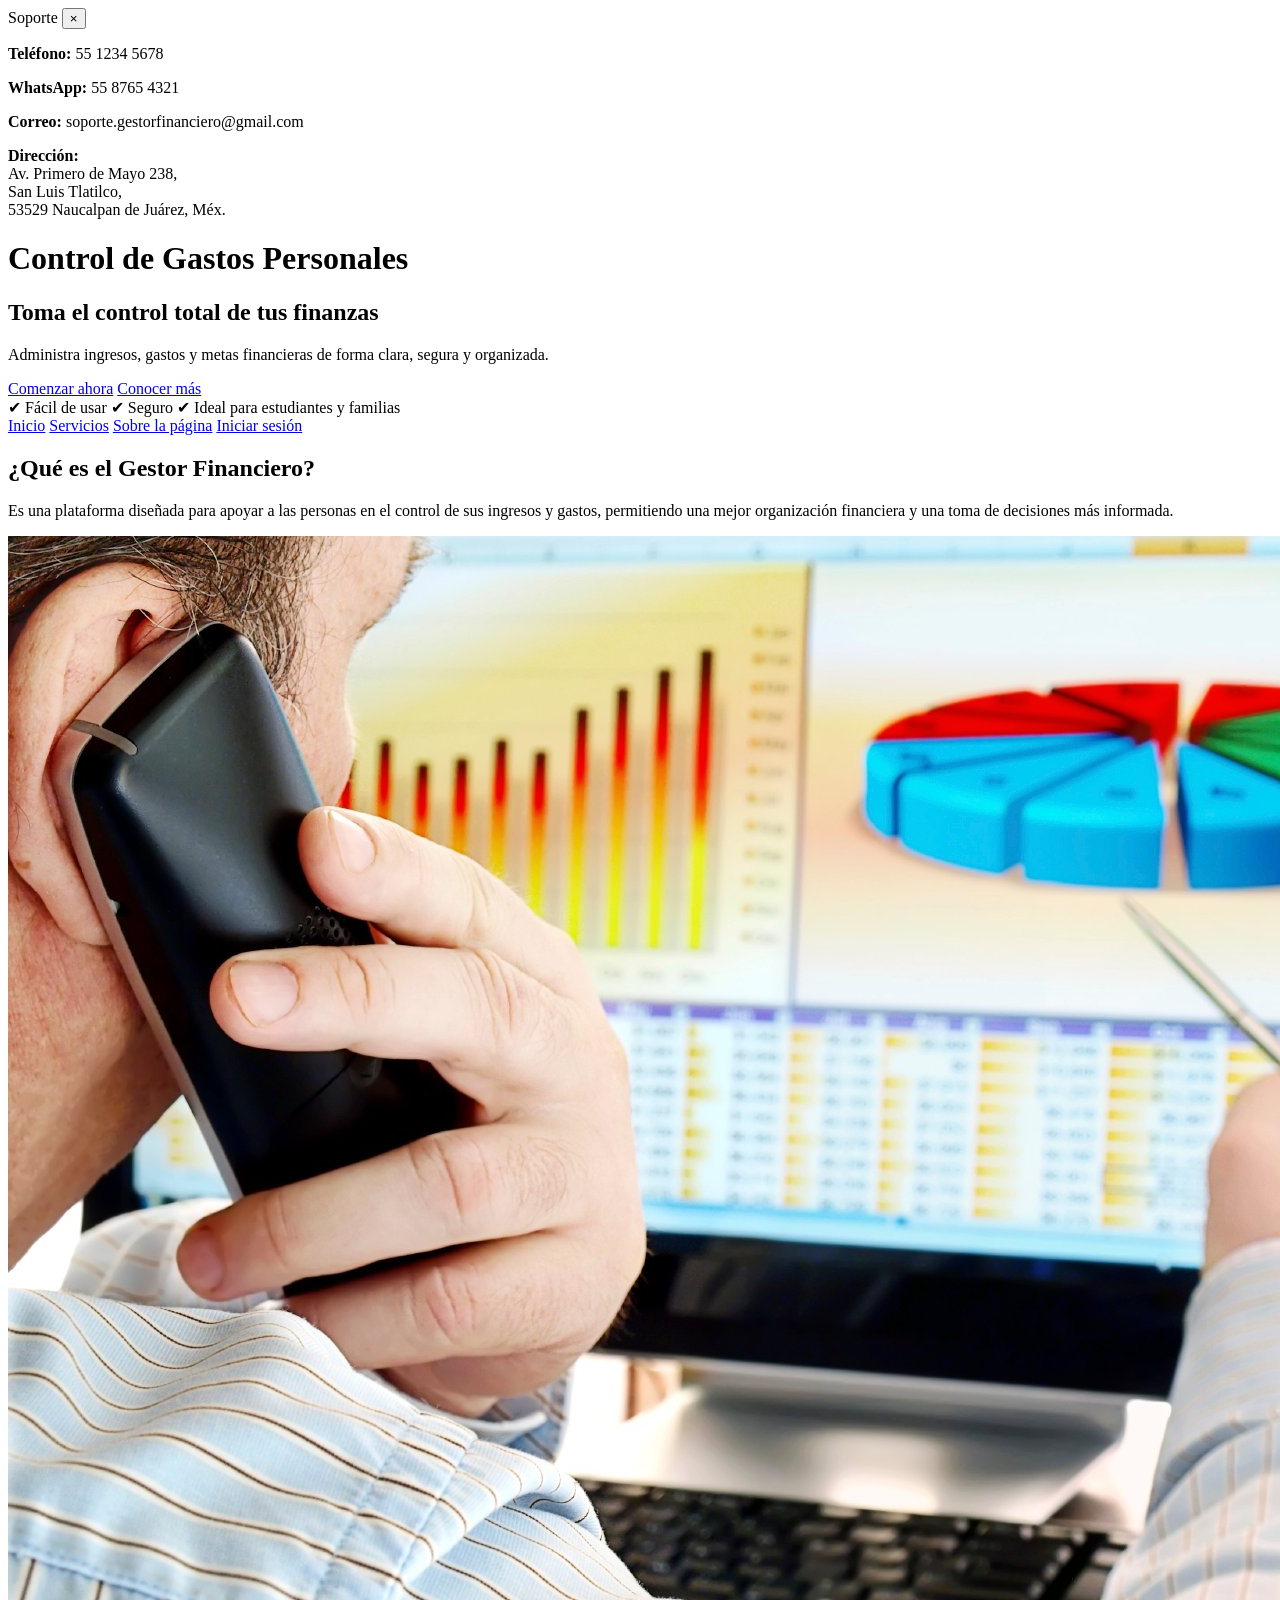
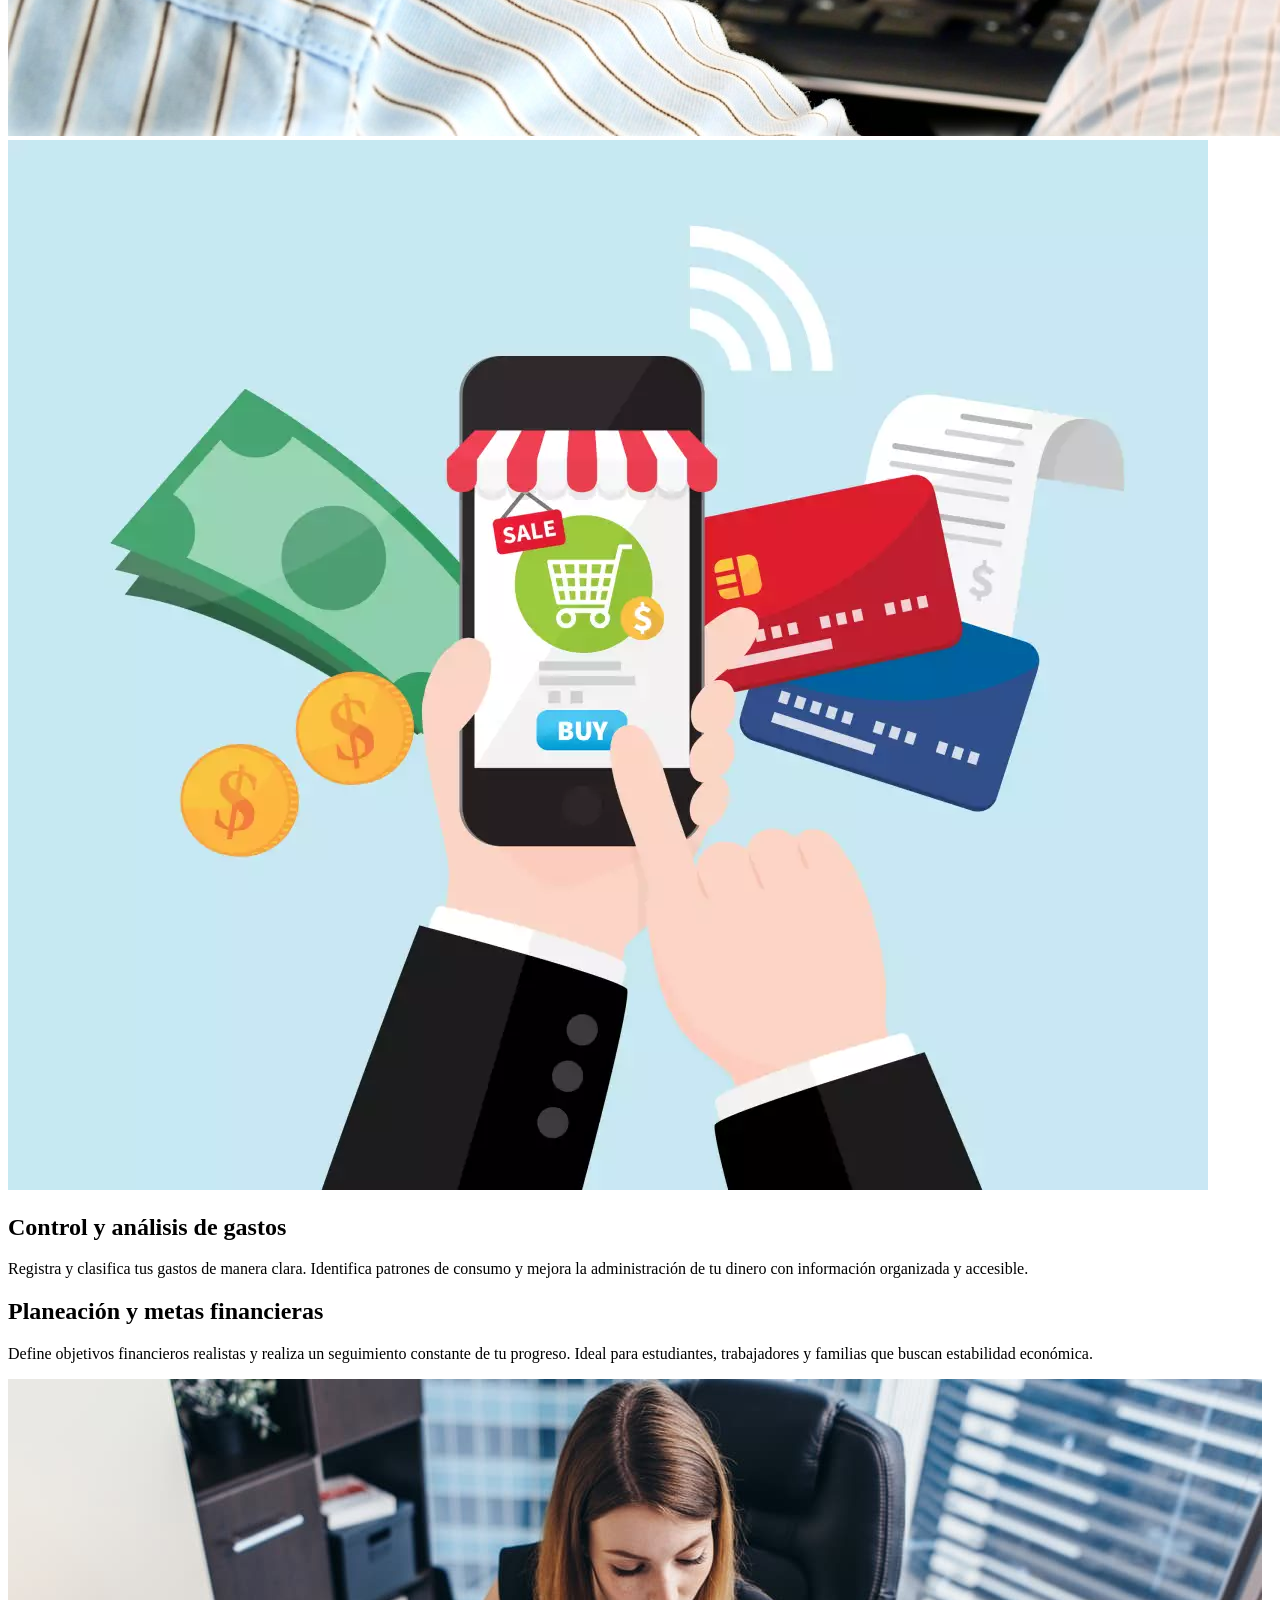
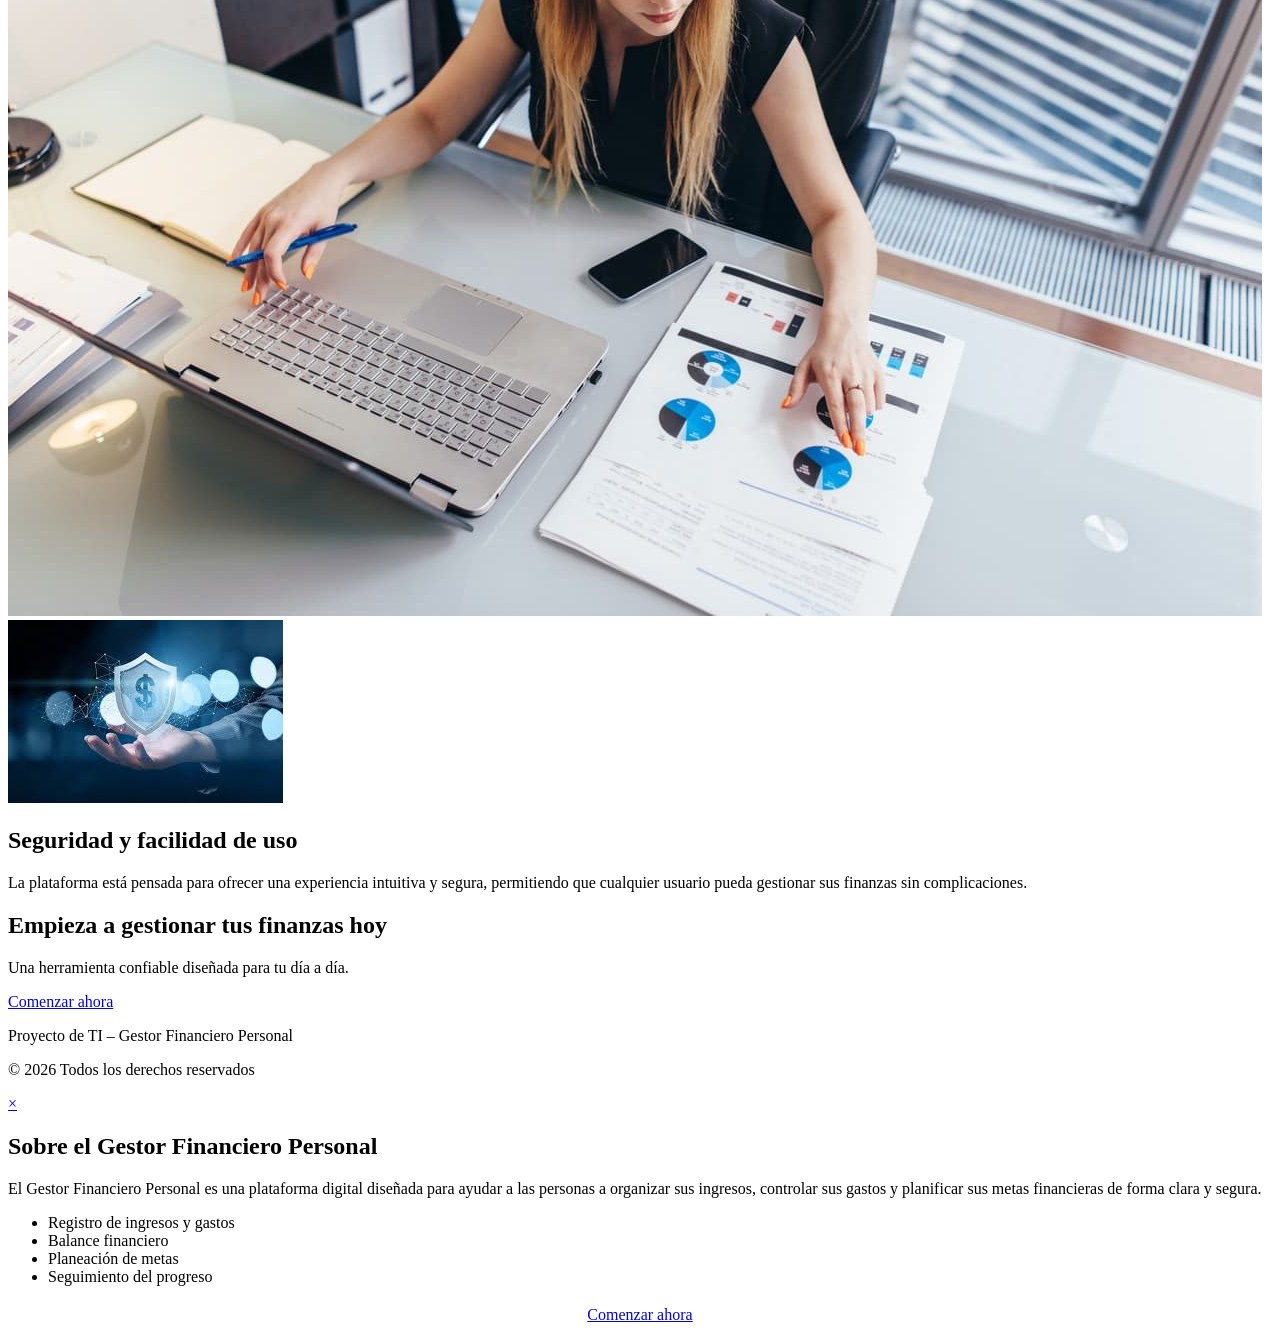
==== index.html @ de1de61f "Cambio de rutas" ====
<!DOCTYPE html>
<html lang="es">
<head>
    <meta charset="UTF-8">
    <title>Control de Gastos Personales</title>
    <meta name="viewport" content="width=device-width, initial-scale=1.0">

    <link rel="stylesheet" href="index.css">
</head>
<body>
<!-- RECUADRO DE SOPORTE SUPERIOR IZQUIERDO -->
<div class="recuadro-soporte">
    <div class="soporte-header">
        <span>Soporte</span>
        <button id="cerrar-soporte">&times;</button>
    </div>

    <div class="soporte-contenido">
        <p><strong>Teléfono:</strong> 55 1234 5678</p>
        <p><strong>WhatsApp:</strong> 55 8765 4321</p>
        <p><strong>Correo:</strong> soporte.gestorfinanciero@gmail.com</p>
        <p><strong>Dirección:</strong><br>
        Av. Primero de Mayo 238,<br>
        San Luis Tlatilco,<br>
        53529 Naucalpan de Juárez, Méx.</p>
    </div>
</div>
    <header class="header">
        <div class="header-contenido">
            <h1>Control de Gastos Personales</h1>
            <h2>Toma el control total de tus finanzas</h2>
            <p>
                Administra ingresos, gastos y metas financieras
                de forma clara, segura y organizada.
            </p>

            <div class="header-botones">
                <!-- BOTÓN QUE ENVÍA A INICIO DE SESIÓN -->
                <a href="#" class="btn-principal">Comenzar ahora</a>

                
                <a href="#" class="btn-secundario">Conocer más</a>
            </div>

            <div class="header-beneficios">
                <span>✔ Fácil de usar</span>
                <span>✔ Seguro</span>
                <span>✔ Ideal para estudiantes y familias</span>
            </div>
        </div>
    </header>

    <nav class="nav">
        <a href="#">Inicio</a>
        <a href="#">Servicios</a>
        <a href="#">Sobre la página</a>

        <a href="#" class="link-login">Iniciar sesión</a>
    </nav>

    <main class="contenedor">

        <section class="bloque">
            <div class="texto">
                <h2>¿Qué es el Gestor Financiero?</h2>
                <p>
                    Es una plataforma diseñada para apoyar a las personas en el control
                    de sus ingresos y gastos, permitiendo una mejor organización
                    financiera y una toma de decisiones más informada.
                </p>
            </div>
            <div class="imagen">
                <img src="../assets/imagenes/finanzas1.1.jpg" alt="Gestión financiera">
            </div>
        </section>

        <section class="bloque inverso">
            <div class="imagen">
                <img src="../assets/imagenes/finanzas2.jpg" alt="Análisis de gastos">
            </div>
            <div class="texto">
                <h2>Control y análisis de gastos</h2>
                <p>
                    Registra y clasifica tus gastos de manera clara.
                    Identifica patrones de consumo y mejora la administración
                    de tu dinero con información organizada y accesible.
                </p>
            </div>
        </section>

        <section class="bloque">
            <div class="texto">
                <h2>Planeación y metas financieras</h2>
                <p>
                    Define objetivos financieros realistas y realiza un seguimiento
                    constante de tu progreso. Ideal para estudiantes, trabajadores
                    y familias que buscan estabilidad económica.
                </p>
            </div>
            <div class="imagen">
                <img src="../assets/imagenes/finanzas3.jpg" alt="Metas financieras">
            </div>
        </section>

        <section class="bloque inverso">
            <div class="imagen">
                <img src="../assets/imagenes/finanzas4.jpg" alt="Seguridad financiera">
            </div>
            <div class="texto">
                <h2>Seguridad y facilidad de uso</h2>
                <p>
                    La plataforma está pensada para ofrecer una experiencia
                    intuitiva y segura, permitiendo que cualquier usuario
                    pueda gestionar sus finanzas sin complicaciones.
                </p>
            </div>
        </section>

        <section class="cta">
            <h2>Empieza a gestionar tus finanzas hoy</h2>
            <p>Una herramienta confiable diseñada para tu día a día.</p>
            <a href="#" class="btn-principal">Comenzar ahora</a>
        </section>

    </main>

    <footer class="footer">
        <p>Proyecto de TI – Gestor Financiero Personal</p>
        <p>© 2026 Todos los derechos reservados</p>
    </footer>

    <div id="modal-info" class="modal">
        <div class="modal-contenido">
            <a href="#" class="cerrar">&times;</a>

            <h2>Sobre el Gestor Financiero Personal</h2>

            <p>
                El Gestor Financiero Personal es una plataforma digital diseñada
                para ayudar a las personas a organizar sus ingresos, controlar
                sus gastos y planificar sus metas financieras de forma clara y segura.
            </p>

            <ul>
                <li>Registro de ingresos y gastos</li>
                <li>Balance financiero</li>
                <li>Planeación de metas</li>
                <li>Seguimiento del progreso</li>
            </ul>

            <div style="text-align:center; margin-top:20px;">
                <a href="#" class="btn-principal">Comenzar ahora</a>
            </div>
        </div>
    </div>

    <script src="index.js"></script>

</body>
</html>
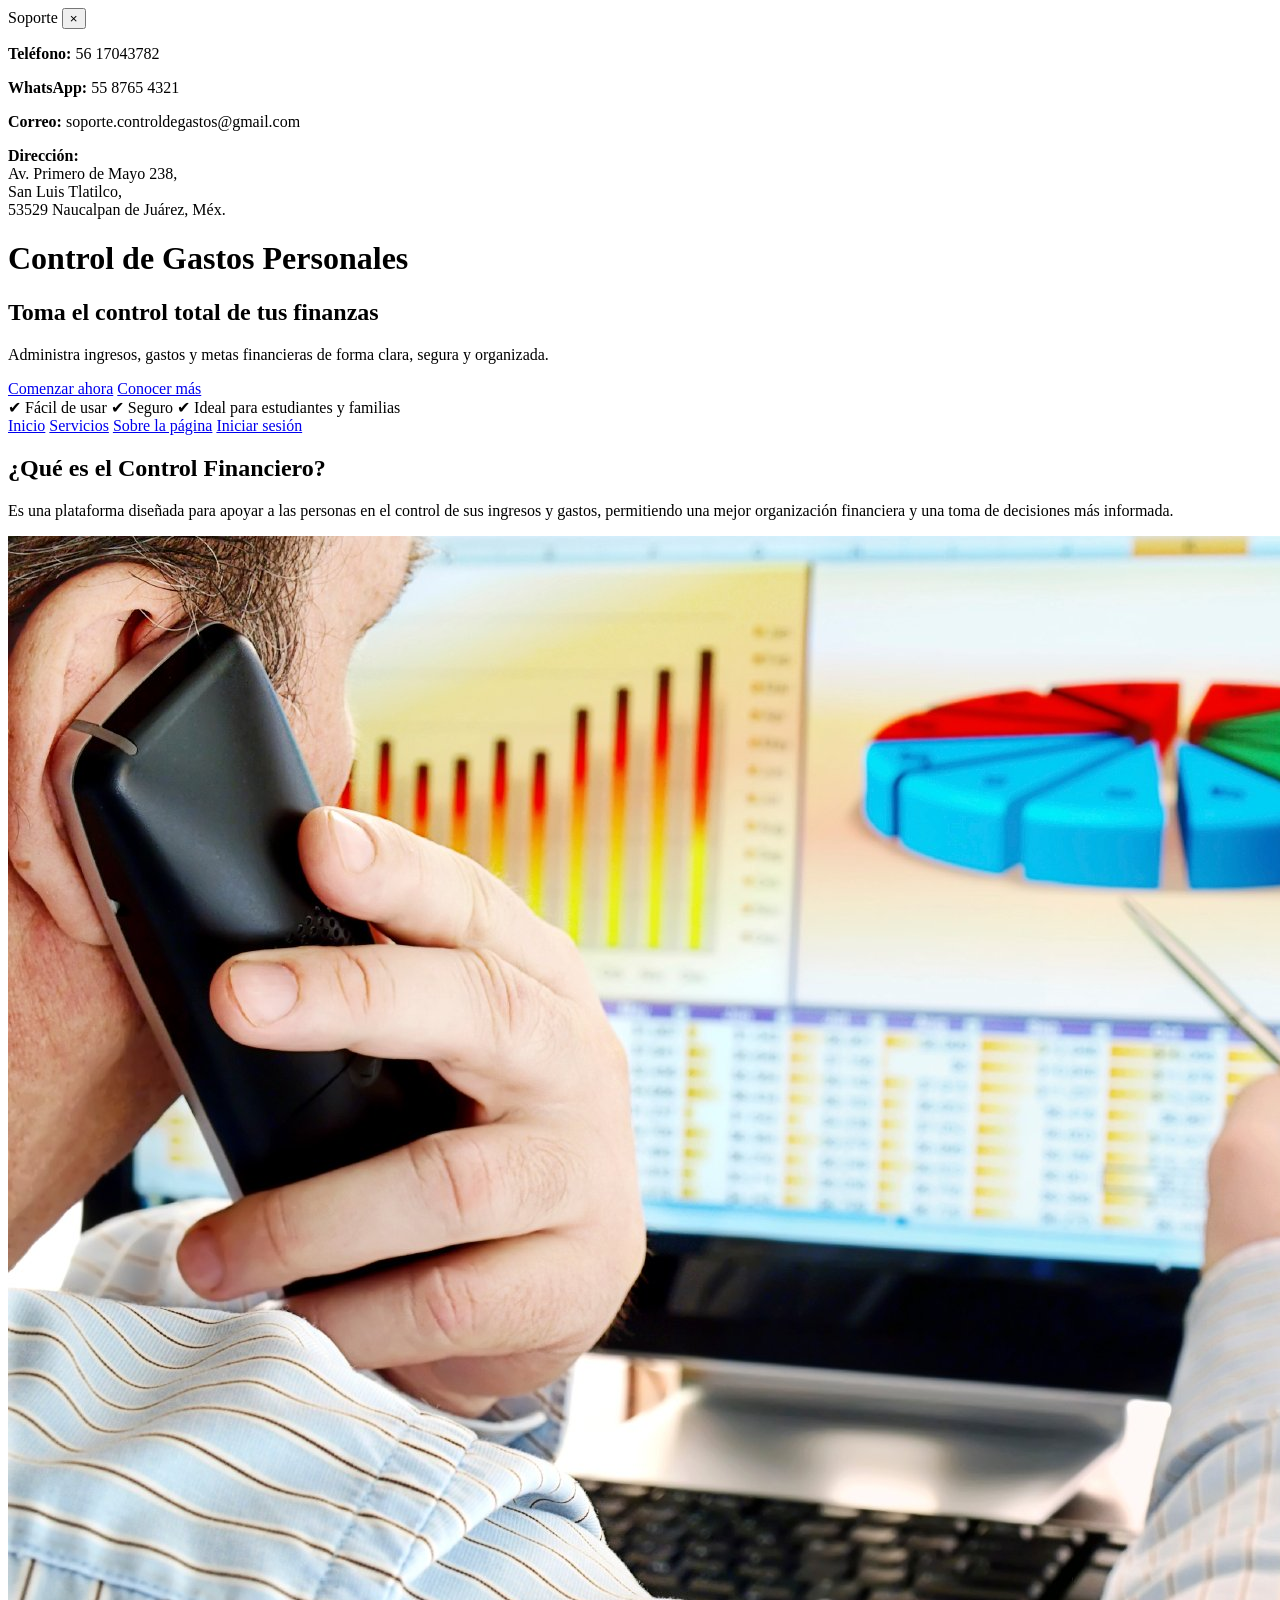
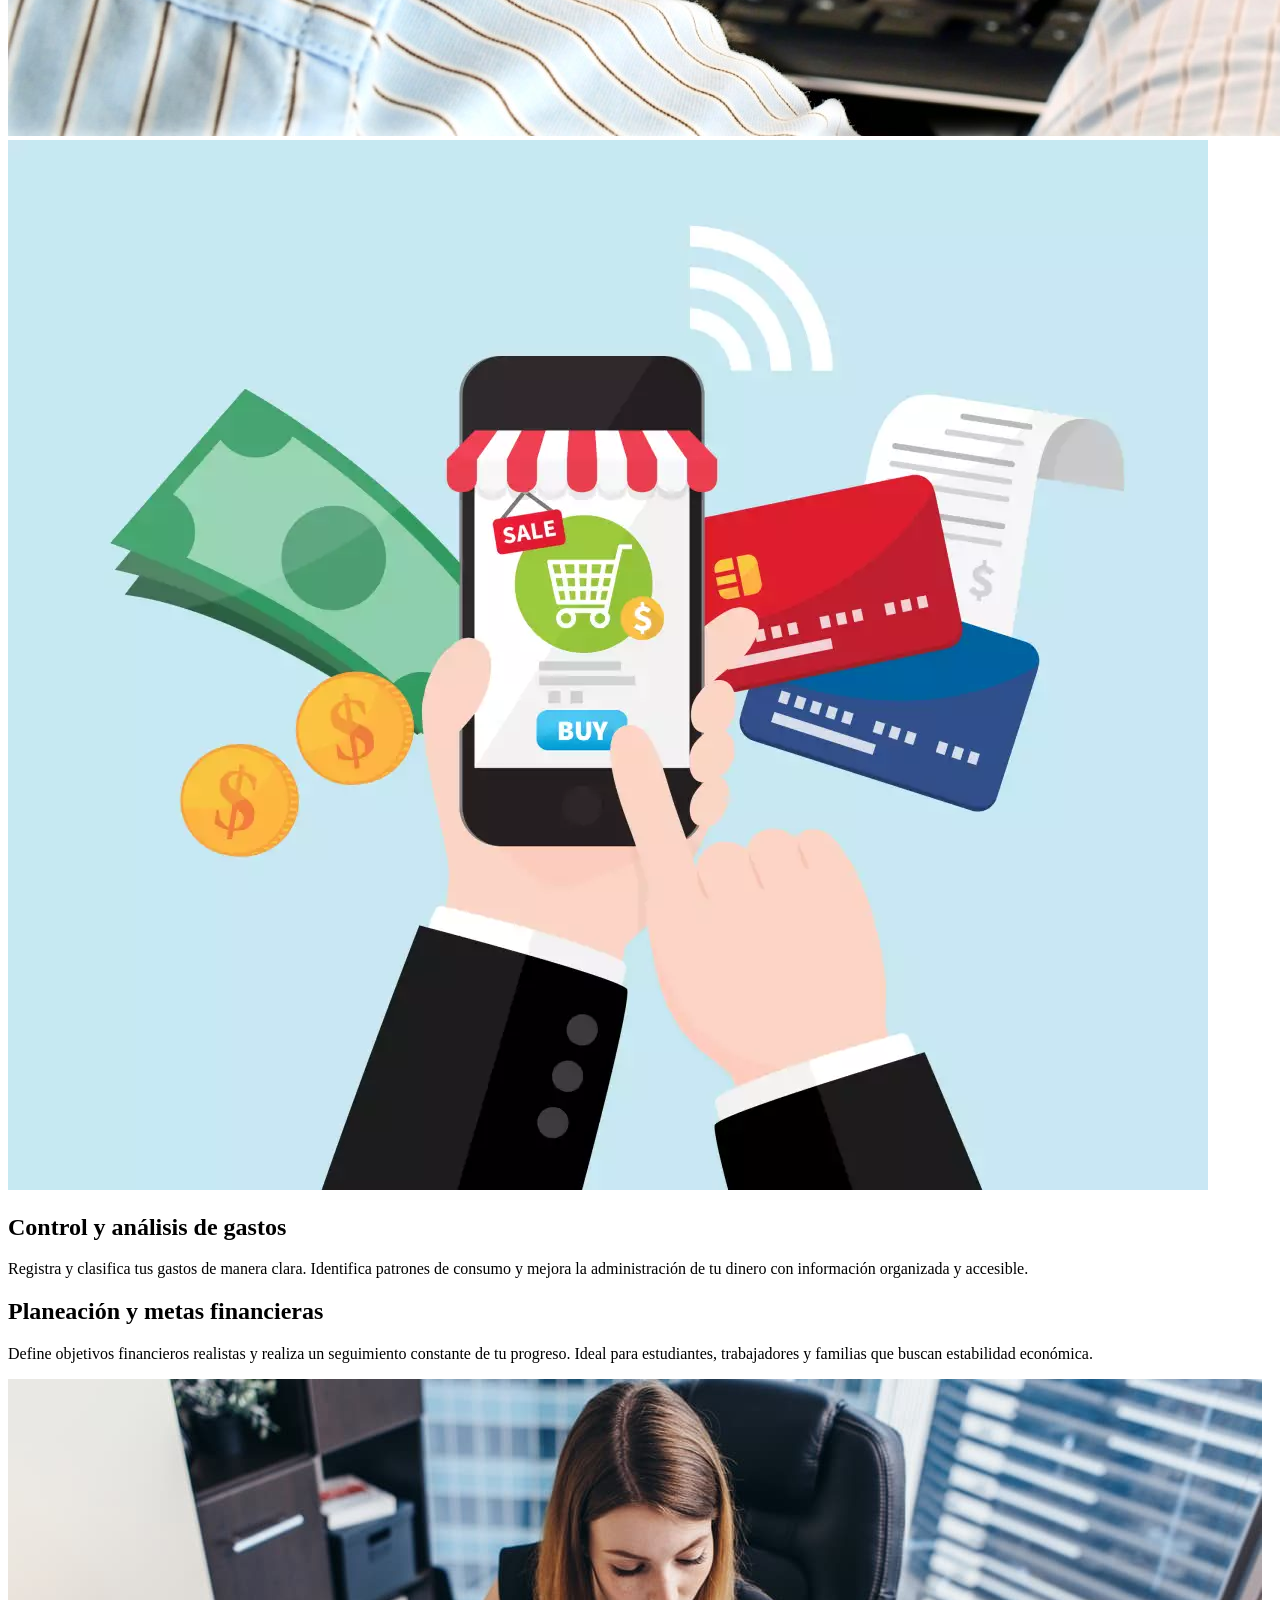
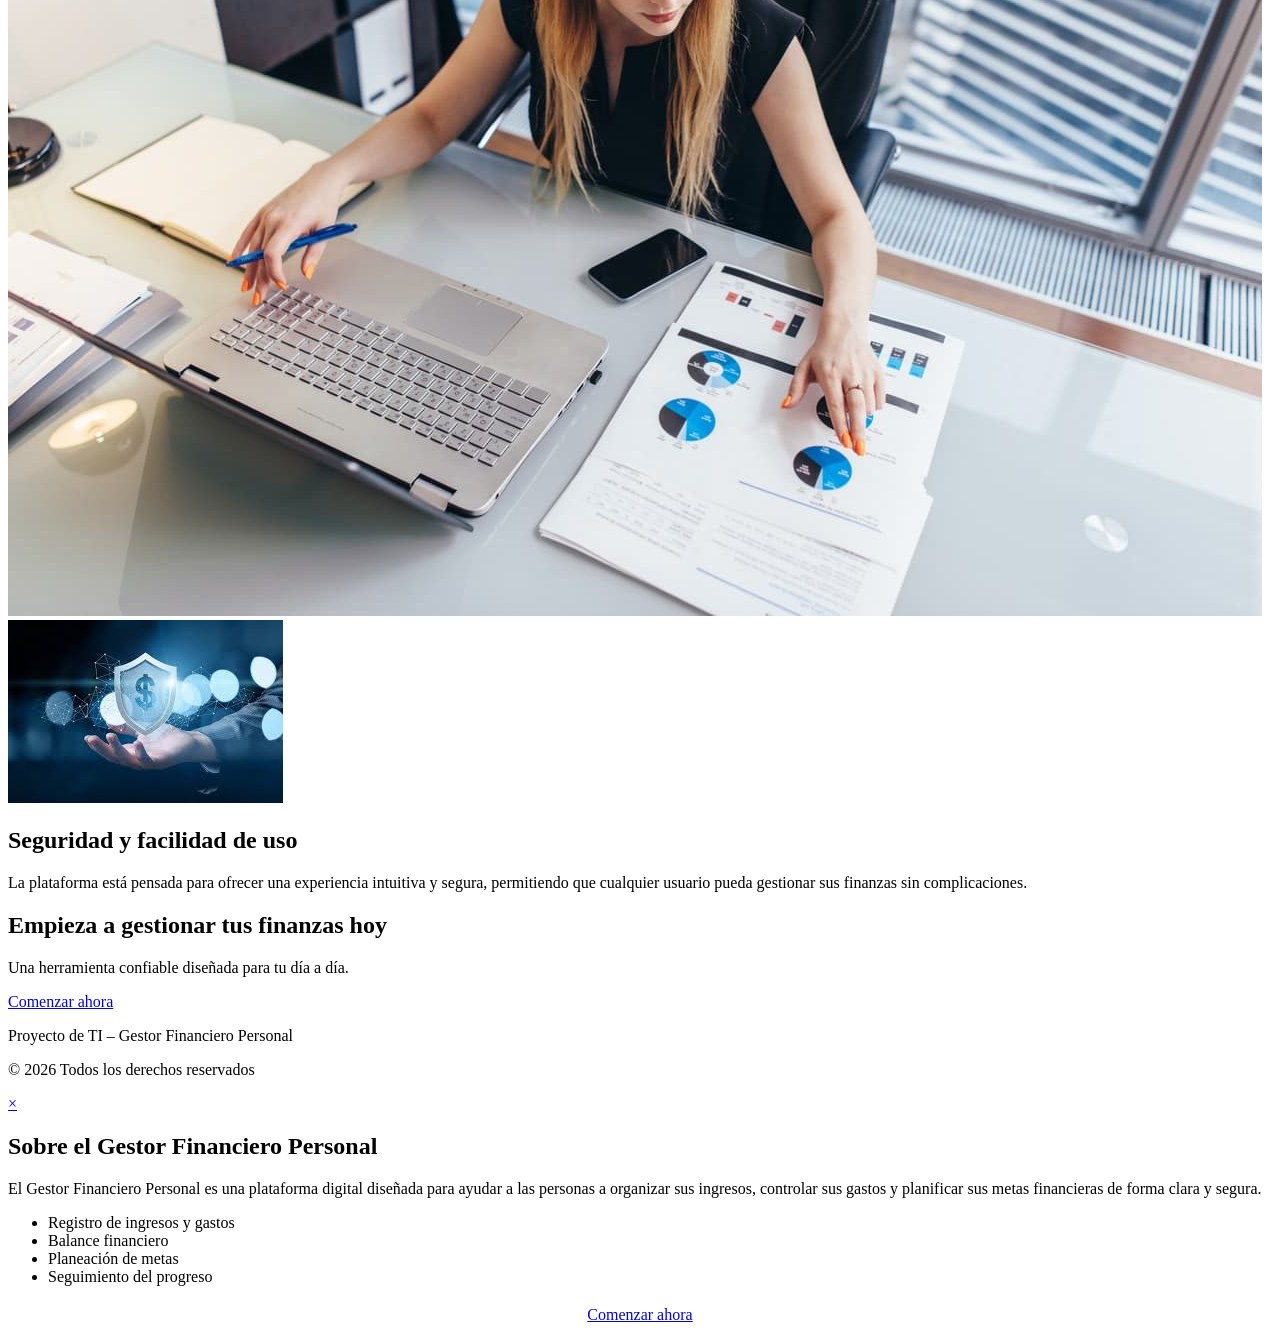
==== commit f53b43f9: "dash" ====
--- a/index.html
+++ b/index.html
@@ -16,9 +16,9 @@
     </div>
 
     <div class="soporte-contenido">
-        <p><strong>Teléfono:</strong> 55 1234 5678</p>
+        <p><strong>Teléfono:</strong> 56 17043782</p>
         <p><strong>WhatsApp:</strong> 55 8765 4321</p>
-        <p><strong>Correo:</strong> soporte.gestorfinanciero@gmail.com</p>
+        <p><strong>Correo:</strong> soporte.controldegastos@gmail.com</p>
         <p><strong>Dirección:</strong><br>
         Av. Primero de Mayo 238,<br>
         San Luis Tlatilco,<br>
@@ -62,7 +62,7 @@
 
         <section class="bloque">
             <div class="texto">
-                <h2>¿Qué es el Gestor Financiero?</h2>
+                <h2>¿Qué es el Control Financiero?</h2>
                 <p>
                     Es una plataforma diseñada para apoyar a las personas en el control
                     de sus ingresos y gastos, permitiendo una mejor organización
@@ -70,13 +70,13 @@
                 </p>
             </div>
             <div class="imagen">
-                <img src="../assets/imagenes/finanzas1.1.jpg" alt="Gestión financiera">
+                <img src="finanzas1.1.jpg" alt="Gestión financiera">
             </div>
         </section>
 
         <section class="bloque inverso">
             <div class="imagen">
-                <img src="../assets/imagenes/finanzas2.jpg" alt="Análisis de gastos">
+                <img src="finanzas2.jpg" alt="Análisis de gastos">
             </div>
             <div class="texto">
                 <h2>Control y análisis de gastos</h2>
@@ -98,13 +98,13 @@
                 </p>
             </div>
             <div class="imagen">
-                <img src="../assets/imagenes/finanzas3.jpg" alt="Metas financieras">
+                <img src="finanzas3.jpg" alt="Metas financieras">
             </div>
         </section>
 
         <section class="bloque inverso">
             <div class="imagen">
-                <img src="../assets/imagenes/finanzas4.jpg" alt="Seguridad financiera">
+                <img src="finanzas4.jpg" alt="Seguridad financiera">
             </div>
             <div class="texto">
                 <h2>Seguridad y facilidad de uso</h2>
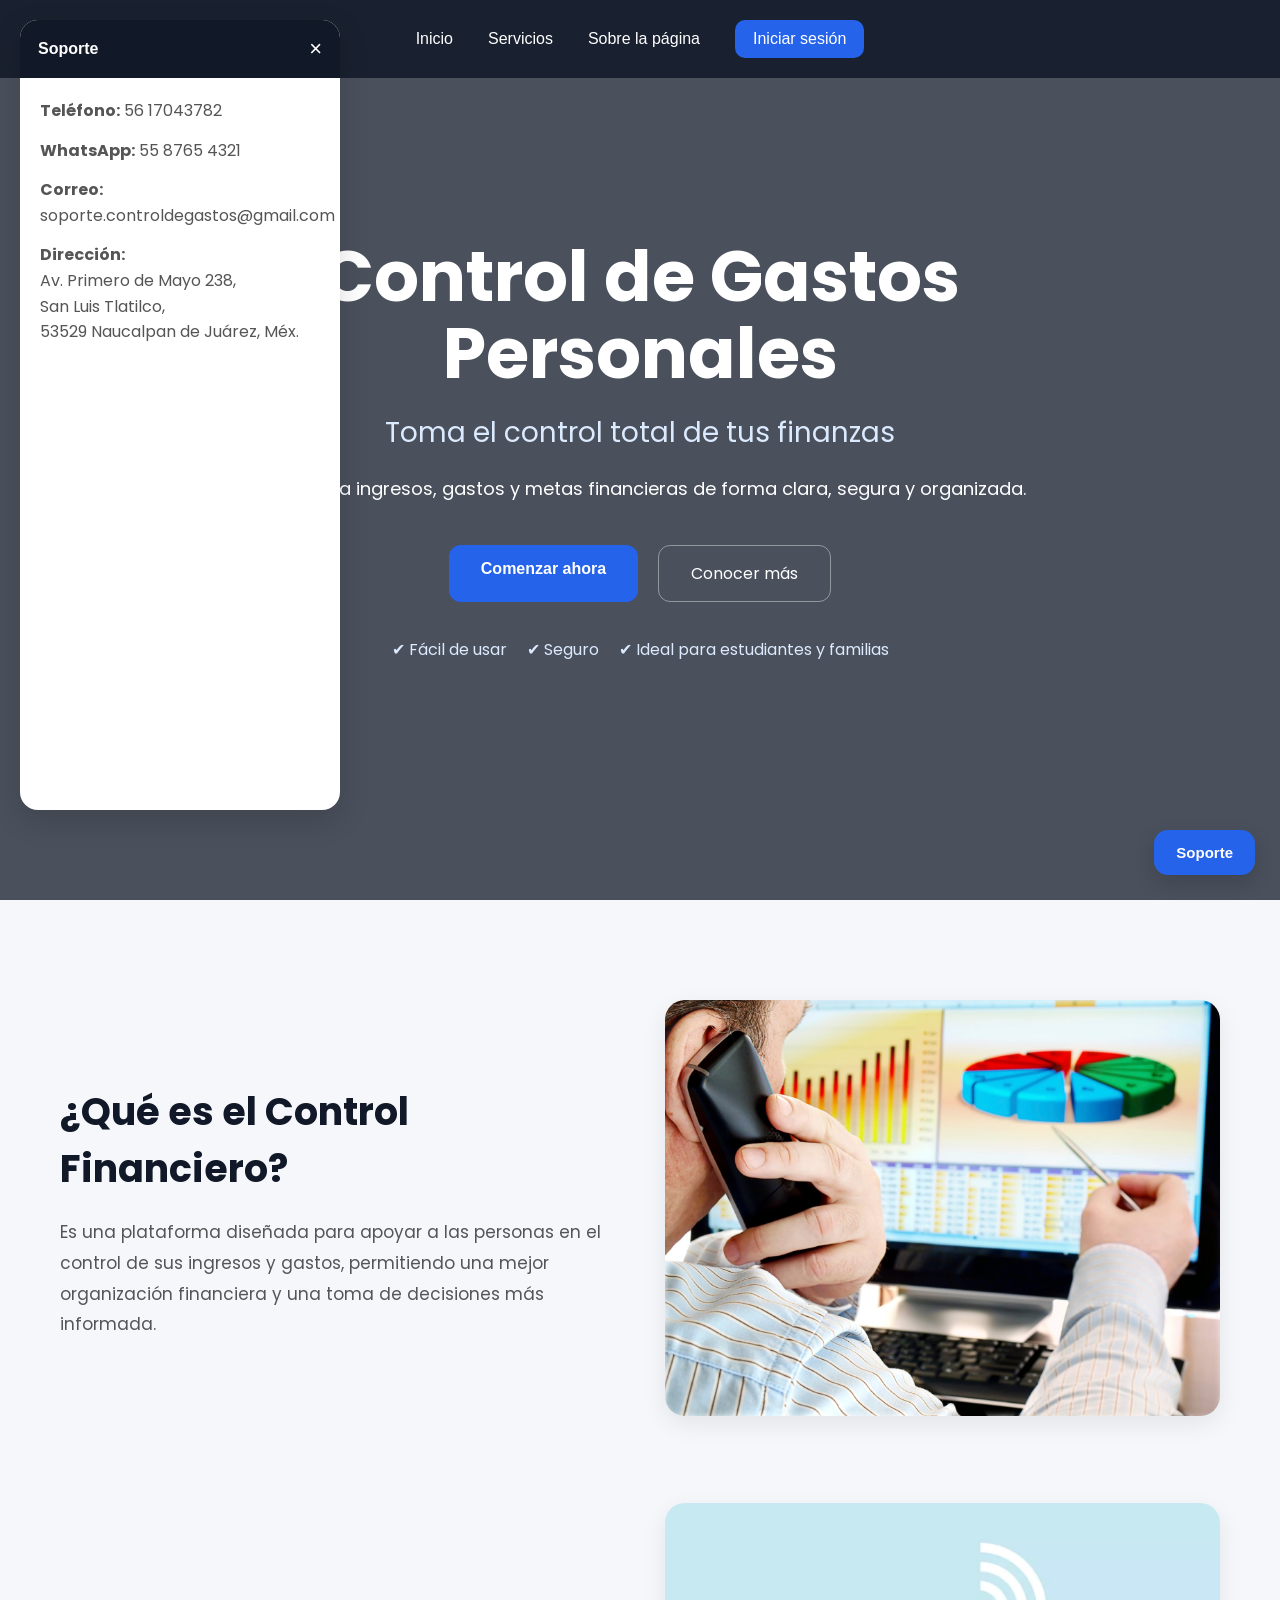
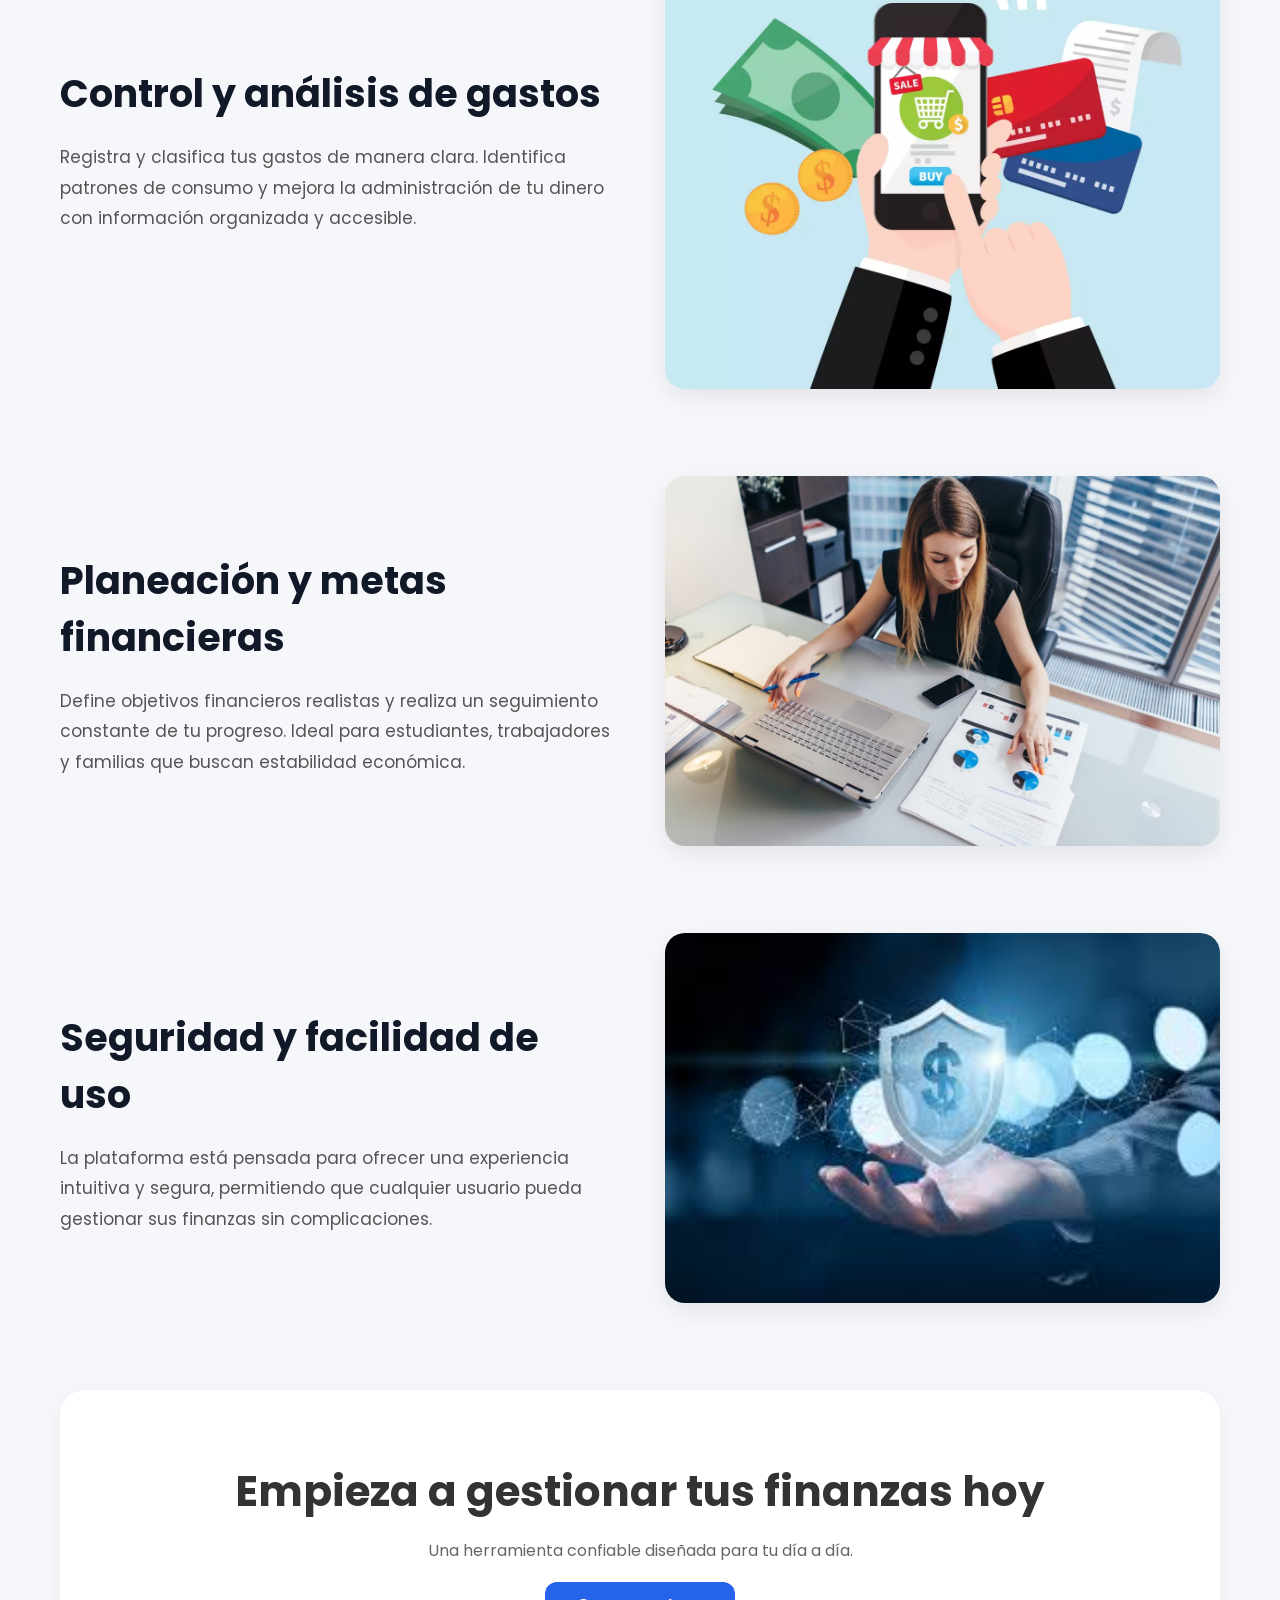
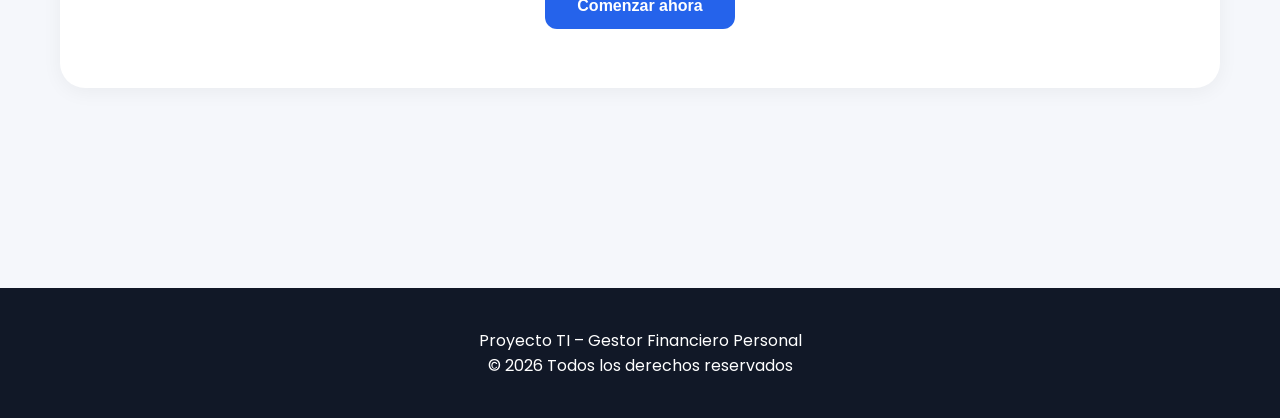
==== commit 864a7f33: "updatevisual1.0" ====
--- a/index.html
+++ b/index.html
@@ -1,160 +1,325 @@
 <!DOCTYPE html>
 <html lang="es">
+
 <head>
+
     <meta charset="UTF-8">
+
     <title>Control de Gastos Personales</title>
+
     <meta name="viewport" content="width=device-width, initial-scale=1.0">
 
     <link rel="stylesheet" href="index.css">
+
+    <link href="https://fonts.googleapis.com/css2?family=Poppins:wght@300;400;500;600;700&display=swap" rel="stylesheet">
+
 </head>
+
 <body>
-<!-- RECUADRO DE SOPORTE SUPERIOR IZQUIERDO -->
-<div class="recuadro-soporte">
-    <div class="soporte-header">
-        <span>Soporte</span>
-        <button id="cerrar-soporte">&times;</button>
+
+    <!-- BOTON SOPORTE -->
+
+    <button id="abrir-soporte" class="boton-soporte">
+        Soporte
+    </button>
+
+    <!-- PANEL SOPORTE -->
+
+    <div class="recuadro-soporte" id="recuadro-soporte">
+
+        <div class="soporte-header">
+
+            <span>Soporte</span>
+
+            <button id="cerrar-soporte">
+                &times;
+            </button>
+
+        </div>
+
+        <div class="soporte-contenido">
+
+            <p>
+                <strong>Teléfono:</strong>
+                56 17043782
+            </p>
+
+            <p>
+                <strong>WhatsApp:</strong>
+                55 8765 4321
+            </p>
+
+            <p>
+                <strong>Correo:</strong>
+                soporte.controldegastos@gmail.com
+            </p>
+
+            <p>
+                <strong>Dirección:</strong><br>
+
+                Av. Primero de Mayo 238,<br>
+                San Luis Tlatilco,<br>
+                53529 Naucalpan de Juárez, Méx.
+            </p>
+
+        </div>
+
     </div>
 
-    <div class="soporte-contenido">
-        <p><strong>Teléfono:</strong> 56 17043782</p>
-        <p><strong>WhatsApp:</strong> 55 8765 4321</p>
-        <p><strong>Correo:</strong> soporte.controldegastos@gmail.com</p>
-        <p><strong>Dirección:</strong><br>
-        Av. Primero de Mayo 238,<br>
-        San Luis Tlatilco,<br>
-        53529 Naucalpan de Juárez, Méx.</p>
-    </div>
-</div>
+    <!-- NAVBAR -->
+
+    <nav class="nav">
+
+        <a href="#">Inicio</a>
+
+        <a href="#">Servicios</a>
+
+        <a href="#">Sobre la página</a>
+
+        <a href="#" class="link-login">
+            Iniciar sesión
+        </a>
+
+    </nav>
+
+    <!-- HERO -->
+
     <header class="header">
+
         <div class="header-contenido">
-            <h1>Control de Gastos Personales</h1>
-            <h2>Toma el control total de tus finanzas</h2>
+
+            <h1>
+                Control de Gastos Personales
+            </h1>
+
+            <h2>
+                Toma el control total de tus finanzas
+            </h2>
+
             <p>
                 Administra ingresos, gastos y metas financieras
                 de forma clara, segura y organizada.
             </p>
 
             <div class="header-botones">
-                <!-- BOTÓN QUE ENVÍA A INICIO DE SESIÓN -->
-                <a href="#" class="btn-principal">Comenzar ahora</a>
-
-                
-                <a href="#" class="btn-secundario">Conocer más</a>
+
+                <a href="#" class="btn-principal">
+                    Comenzar ahora
+                </a>
+
+                <a href="#" class="btn-secundario">
+                    Conocer más
+                </a>
+
             </div>
 
             <div class="header-beneficios">
+
                 <span>✔ Fácil de usar</span>
+
                 <span>✔ Seguro</span>
+
                 <span>✔ Ideal para estudiantes y familias</span>
-            </div>
+
+            </div>
+
         </div>
+
     </header>
 
-    <nav class="nav">
-        <a href="#">Inicio</a>
-        <a href="#">Servicios</a>
-        <a href="#">Sobre la página</a>
-
-        <a href="#" class="link-login">Iniciar sesión</a>
-    </nav>
+    <!-- CONTENIDO -->
 
     <main class="contenedor">
 
+        <!-- BLOQUE 1 -->
+
         <section class="bloque">
+
             <div class="texto">
-                <h2>¿Qué es el Control Financiero?</h2>
+
+                <h2>
+                    ¿Qué es el Control Financiero?
+                </h2>
+
                 <p>
-                    Es una plataforma diseñada para apoyar a las personas en el control
-                    de sus ingresos y gastos, permitiendo una mejor organización
-                    financiera y una toma de decisiones más informada.
+                    Es una plataforma diseñada para apoyar a las personas
+                    en el control de sus ingresos y gastos, permitiendo
+                    una mejor organización financiera y una toma de
+                    decisiones más informada.
                 </p>
-            </div>
+
+            </div>
+
             <div class="imagen">
+
                 <img src="finanzas1.1.jpg" alt="Gestión financiera">
-            </div>
-        </section>
+
+            </div>
+
+        </section>
+
+        <!-- BLOQUE 2 -->
 
         <section class="bloque inverso">
+
             <div class="imagen">
+
                 <img src="finanzas2.jpg" alt="Análisis de gastos">
-            </div>
+
+            </div>
+
             <div class="texto">
-                <h2>Control y análisis de gastos</h2>
+
+                <h2>
+                    Control y análisis de gastos
+                </h2>
+
                 <p>
                     Registra y clasifica tus gastos de manera clara.
-                    Identifica patrones de consumo y mejora la administración
-                    de tu dinero con información organizada y accesible.
+                    Identifica patrones de consumo y mejora la
+                    administración de tu dinero con información
+                    organizada y accesible.
                 </p>
-            </div>
-        </section>
+
+            </div>
+
+        </section>
+
+        <!-- BLOQUE 3 -->
 
         <section class="bloque">
+
             <div class="texto">
-                <h2>Planeación y metas financieras</h2>
+
+                <h2>
+                    Planeación y metas financieras
+                </h2>
+
                 <p>
-                    Define objetivos financieros realistas y realiza un seguimiento
-                    constante de tu progreso. Ideal para estudiantes, trabajadores
-                    y familias que buscan estabilidad económica.
+                    Define objetivos financieros realistas y realiza
+                    un seguimiento constante de tu progreso.
+                    Ideal para estudiantes, trabajadores y familias
+                    que buscan estabilidad económica.
                 </p>
-            </div>
+
+            </div>
+
             <div class="imagen">
+
                 <img src="finanzas3.jpg" alt="Metas financieras">
-            </div>
-        </section>
+
+            </div>
+
+        </section>
+
+        <!-- BLOQUE 4 -->
 
         <section class="bloque inverso">
+
             <div class="imagen">
+
                 <img src="finanzas4.jpg" alt="Seguridad financiera">
-            </div>
+
+            </div>
+
             <div class="texto">
-                <h2>Seguridad y facilidad de uso</h2>
+
+                <h2>
+                    Seguridad y facilidad de uso
+                </h2>
+
                 <p>
-                    La plataforma está pensada para ofrecer una experiencia
-                    intuitiva y segura, permitiendo que cualquier usuario
-                    pueda gestionar sus finanzas sin complicaciones.
+                    La plataforma está pensada para ofrecer una
+                    experiencia intuitiva y segura, permitiendo que
+                    cualquier usuario pueda gestionar sus finanzas
+                    sin complicaciones.
                 </p>
-            </div>
-        </section>
+
+            </div>
+
+        </section>
+
+        <!-- CTA -->
 
         <section class="cta">
-            <h2>Empieza a gestionar tus finanzas hoy</h2>
-            <p>Una herramienta confiable diseñada para tu día a día.</p>
-            <a href="#" class="btn-principal">Comenzar ahora</a>
+
+            <h2>
+                Empieza a gestionar tus finanzas hoy
+            </h2>
+
+            <p>
+                Una herramienta confiable diseñada para tu día a día.
+            </p>
+
+            <a href="#" class="btn-principal">
+                Comenzar ahora
+            </a>
+
         </section>
 
     </main>
 
+    <!-- FOOTER -->
+
     <footer class="footer">
-        <p>Proyecto de TI – Gestor Financiero Personal</p>
-        <p>© 2026 Todos los derechos reservados</p>
+
+        <p>
+            Proyecto TI – Gestor Financiero Personal
+        </p>
+
+        <p>
+            © 2026 Todos los derechos reservados
+        </p>
+
     </footer>
 
+    <!-- MODAL -->
+
     <div id="modal-info" class="modal">
+
         <div class="modal-contenido">
-            <a href="#" class="cerrar">&times;</a>
-
-            <h2>Sobre el Gestor Financiero Personal</h2>
-
-            <p>
-                El Gestor Financiero Personal es una plataforma digital diseñada
-                para ayudar a las personas a organizar sus ingresos, controlar
-                sus gastos y planificar sus metas financieras de forma clara y segura.
+
+            <a href="#" class="cerrar">
+                &times;
+            </a>
+
+            <h2>
+                Sobre el Gestor Financiero Personal
+            </h2>
+
+            <p>
+                El Gestor Financiero Personal es una plataforma digital
+                diseñada para ayudar a las personas a organizar sus ingresos,
+                controlar sus gastos y planificar sus metas financieras
+                de forma clara y segura.
             </p>
 
             <ul>
+
                 <li>Registro de ingresos y gastos</li>
+
                 <li>Balance financiero</li>
+
                 <li>Planeación de metas</li>
+
                 <li>Seguimiento del progreso</li>
+
             </ul>
 
-            <div style="text-align:center; margin-top:20px;">
-                <a href="#" class="btn-principal">Comenzar ahora</a>
-            </div>
+            <div style="text-align:center; margin-top:25px;">
+
+                <a href="#" class="btn-principal">
+                    Comenzar ahora
+                </a>
+
+            </div>
+
         </div>
+
     </div>
 
     <script src="index.js"></script>
 
 </body>
+
 </html>
--- a/index.css
+++ b/index.css
@@ -0,0 +1,529 @@
+*{
+    margin:0;
+    padding:0;
+    box-sizing:border-box;
+}
+
+body{
+    font-family:'Poppins',sans-serif;
+    background:#f5f7fb;
+    color:#333;
+    overflow-x:hidden;
+}
+
+/* NAVBAR */
+
+.nav{
+    position:fixed;
+    top:0;
+    width:100%;
+    z-index:1000;
+
+    background:rgba(17,24,39,0.85);
+    backdrop-filter:blur(10px);
+
+    display:flex;
+    justify-content:center;
+    align-items:center;
+    gap:35px;
+
+    padding:20px;
+}
+
+.nav a{
+    color:white;
+    text-decoration:none;
+    font-weight:500;
+    transition:0.3s;
+}
+
+.nav a:hover{
+    color:#60a5fa;
+}
+
+.link-login{
+    background:#2563eb;
+    padding:10px 18px;
+    border-radius:10px;
+}
+
+/* HERO */
+
+.header{
+    min-height:100vh;
+
+    background:
+    linear-gradient(rgba(17,24,39,0.75),
+    rgba(17,24,39,0.75)),
+    url("https://images.unsplash.com/photo-1554224155-6726b3ff858f");
+
+    background-size:cover;
+    background-position:center;
+
+    display:flex;
+    align-items:center;
+    justify-content:center;
+
+    text-align:center;
+    padding:40px;
+}
+
+.header-contenido{
+    max-width:900px;
+    color:white;
+}
+
+.header h1{
+    font-size:70px;
+    margin-bottom:20px;
+    line-height:1.1;
+}
+
+.header h2{
+    font-size:28px;
+    font-weight:400;
+    margin-bottom:20px;
+    color:#dbeafe;
+}
+
+.header p{
+    font-size:18px;
+    line-height:1.7;
+    margin-bottom:40px;
+}
+
+/* BOTONES */
+
+.header-botones{
+    display:flex;
+    justify-content:center;
+    gap:20px;
+    flex-wrap:wrap;
+}
+
+.btn-principal{
+    background:#2563eb;
+    color:white;
+    padding:15px 32px;
+    border-radius:12px;
+    text-decoration:none;
+    font-weight:600;
+    transition:0.3s;
+}
+
+.btn-principal:hover{
+    background:#1d4ed8;
+}
+
+.btn-secundario{
+    border:1px solid rgba(255,255,255,0.4);
+    color:white;
+    padding:15px 32px;
+    border-radius:12px;
+    text-decoration:none;
+    transition:0.3s;
+}
+
+.btn-secundario:hover{
+    background:rgba(255,255,255,0.1);
+}
+
+/* BENEFICIOS */
+
+.header-beneficios{
+    margin-top:35px;
+
+    display:flex;
+    justify-content:center;
+    gap:20px;
+    flex-wrap:wrap;
+
+    color:#dbeafe;
+}
+
+/* CONTENEDOR */
+
+.contenedor{
+    max-width:1200px;
+    margin:auto;
+    padding:100px 20px;
+}
+
+/* BLOQUES */
+
+.bloque{
+    display:grid;
+    grid-template-columns:1fr 1fr;
+    gap:50px;
+
+    align-items:center;
+
+    margin-bottom:80px;
+}
+
+.bloque.inverso .imagen{
+    order:2;
+}
+
+.bloque.inverso .texto{
+    order:1;
+}
+
+.texto h2{
+    font-size:38px;
+    margin-bottom:20px;
+    color:#111827;
+}
+
+.texto p{
+    font-size:17px;
+    line-height:1.8;
+    color:#555;
+}
+
+/* IMAGENES */
+
+.imagen img{
+    width:100%;
+    border-radius:20px;
+    box-shadow:0 8px 25px rgba(0,0,0,0.08);
+}
+
+/* CTA */
+
+.cta{
+    background:white;
+    padding:70px 40px;
+    border-radius:25px;
+
+    text-align:center;
+
+    box-shadow:0 4px 20px rgba(0,0,0,0.05);
+}
+
+.cta h2{
+    font-size:42px;
+    margin-bottom:15px;
+}
+
+.cta p{
+    margin-bottom:30px;
+    color:#666;
+}
+
+/* FOOTER */
+
+.footer{
+    background:#111827;
+    color:white;
+    text-align:center;
+    padding:40px 20px;
+    margin-top:100px;
+}
+
+/* MODAL */
+
+.modal{
+    display:none;
+    position:fixed;
+    inset:0;
+    background:rgba(0,0,0,0.7);
+
+    justify-content:center;
+    align-items:center;
+
+    z-index:2000;
+}
+
+.modal.mostrar{
+    display:flex;
+}
+
+.modal-contenido{
+    background:white;
+    width:90%;
+    max-width:700px;
+
+    padding:40px;
+
+    border-radius:20px;
+
+    position:relative;
+
+    animation:modalAparecer 0.3s ease;
+}
+
+@keyframes modalAparecer{
+
+    from{
+        opacity:0;
+        transform:translateY(20px);
+    }
+
+    to{
+        opacity:1;
+        transform:translateY(0);
+    }
+
+}
+
+.cerrar{
+    position:absolute;
+    top:20px;
+    right:25px;
+
+    text-decoration:none;
+
+    font-size:28px;
+    color:#666;
+}
+
+.modal-contenido h2{
+    margin-bottom:20px;
+    color:#111827;
+}
+
+.modal-contenido p,
+.modal-contenido li{
+    line-height:1.8;
+    color:#555;
+}
+
+.modal-contenido ul{
+    margin-top:15px;
+    padding-left:20px;
+}
+
+/* SOPORTE */
+
+.recuadro-soporte{
+    position:fixed;
+
+    top:20px;
+    left:20px;
+
+    width:280px;
+
+    background:white;
+
+    border-radius:15px;
+
+    overflow:hidden;
+
+    box-shadow:0 8px 25px rgba(0,0,0,0.12);
+
+    z-index:3000;
+}
+
+.soporte-header{
+    background:#111827;
+
+    color:white;
+
+    padding:14px 18px;
+
+    display:flex;
+    justify-content:space-between;
+    align-items:center;
+}
+
+.soporte-header button{
+    background:none;
+    border:none;
+    color:white;
+    font-size:20px;
+    cursor:pointer;
+}
+
+.soporte-contenido{
+    padding:18px;
+}
+
+.soporte-contenido p{
+    margin-bottom:12px;
+    line-height:1.6;
+    color:#555;
+}
+
+/* RESPONSIVE */
+
+@media(max-width:992px){
+
+    .bloque{
+        grid-template-columns:1fr;
+    }
+
+    .bloque.inverso .imagen,
+    .bloque.inverso .texto{
+        order:unset;
+    }
+
+    .header h1{
+        font-size:50px;
+    }
+
+}
+
+@media(max-width:768px){
+
+    .nav{
+        flex-wrap:wrap;
+        gap:15px;
+    }
+
+    .header h1{
+        font-size:40px;
+    }
+
+    .header h2{
+        font-size:22px;
+    }
+
+    .texto h2{
+        font-size:30px;
+    }
+
+    .cta h2{
+        font-size:32px;
+    }
+
+    .recuadro-soporte{
+        width:90%;
+        left:5%;
+    }
+
+}
+
+/* BOTON SOPORTE */
+
+.boton-soporte{
+    position:fixed;
+
+    bottom:25px;
+    right:25px;
+
+    background:#2563eb;
+    color:white;
+
+    border:none;
+
+    padding:14px 22px;
+
+    border-radius:14px;
+
+    font-size:15px;
+    font-weight:600;
+
+    cursor:pointer;
+
+    box-shadow:0 8px 20px rgba(0,0,0,0.15);
+
+    z-index:4000;
+
+    transition:0.3s;
+}
+
+.boton-soporte:hover{
+    background:#1d4ed8;
+    transform:translateY(-2px);
+}
+
+/* PANEL SOPORTE */
+
+.recuadro-soporte{
+    position:fixed;
+
+    bottom:90px;
+    right:25px;
+
+    width:320px;
+
+    background:white;
+
+    border-radius:18px;
+
+    overflow:hidden;
+
+    box-shadow:0 10px 30px rgba(0,0,0,0.15);
+
+    z-index:4000;
+
+    animation:aparecerSoporte 0.3s ease;
+}
+
+/* HEADER */
+
+.soporte-header{
+    background:#111827;
+
+    color:white;
+
+    padding:16px 18px;
+
+    display:flex;
+    justify-content:space-between;
+    align-items:center;
+
+    font-weight:600;
+}
+
+.soporte-header button{
+    background:none;
+    border:none;
+
+    color:white;
+
+    font-size:22px;
+
+    cursor:pointer;
+}
+
+/* CONTENIDO */
+
+.soporte-contenido{
+    padding:20px;
+}
+
+.soporte-contenido p{
+    margin-bottom:14px;
+    line-height:1.6;
+    color:#555;
+}
+
+/* OCULTO */
+
+.oculto{
+    display:none;
+}
+
+/* ANIMACION */
+
+@keyframes aparecerSoporte{
+
+    from{
+        opacity:0;
+        transform:translateY(15px);
+    }
+
+    to{
+        opacity:1;
+        transform:translateY(0);
+    }
+
+}
+
+/* RESPONSIVE */
+
+@media(max-width:768px){
+
+    .recuadro-soporte{
+        width:90%;
+        right:5%;
+    }
+
+    .boton-soporte{
+        right:20px;
+        bottom:20px;
+    }
+
+}
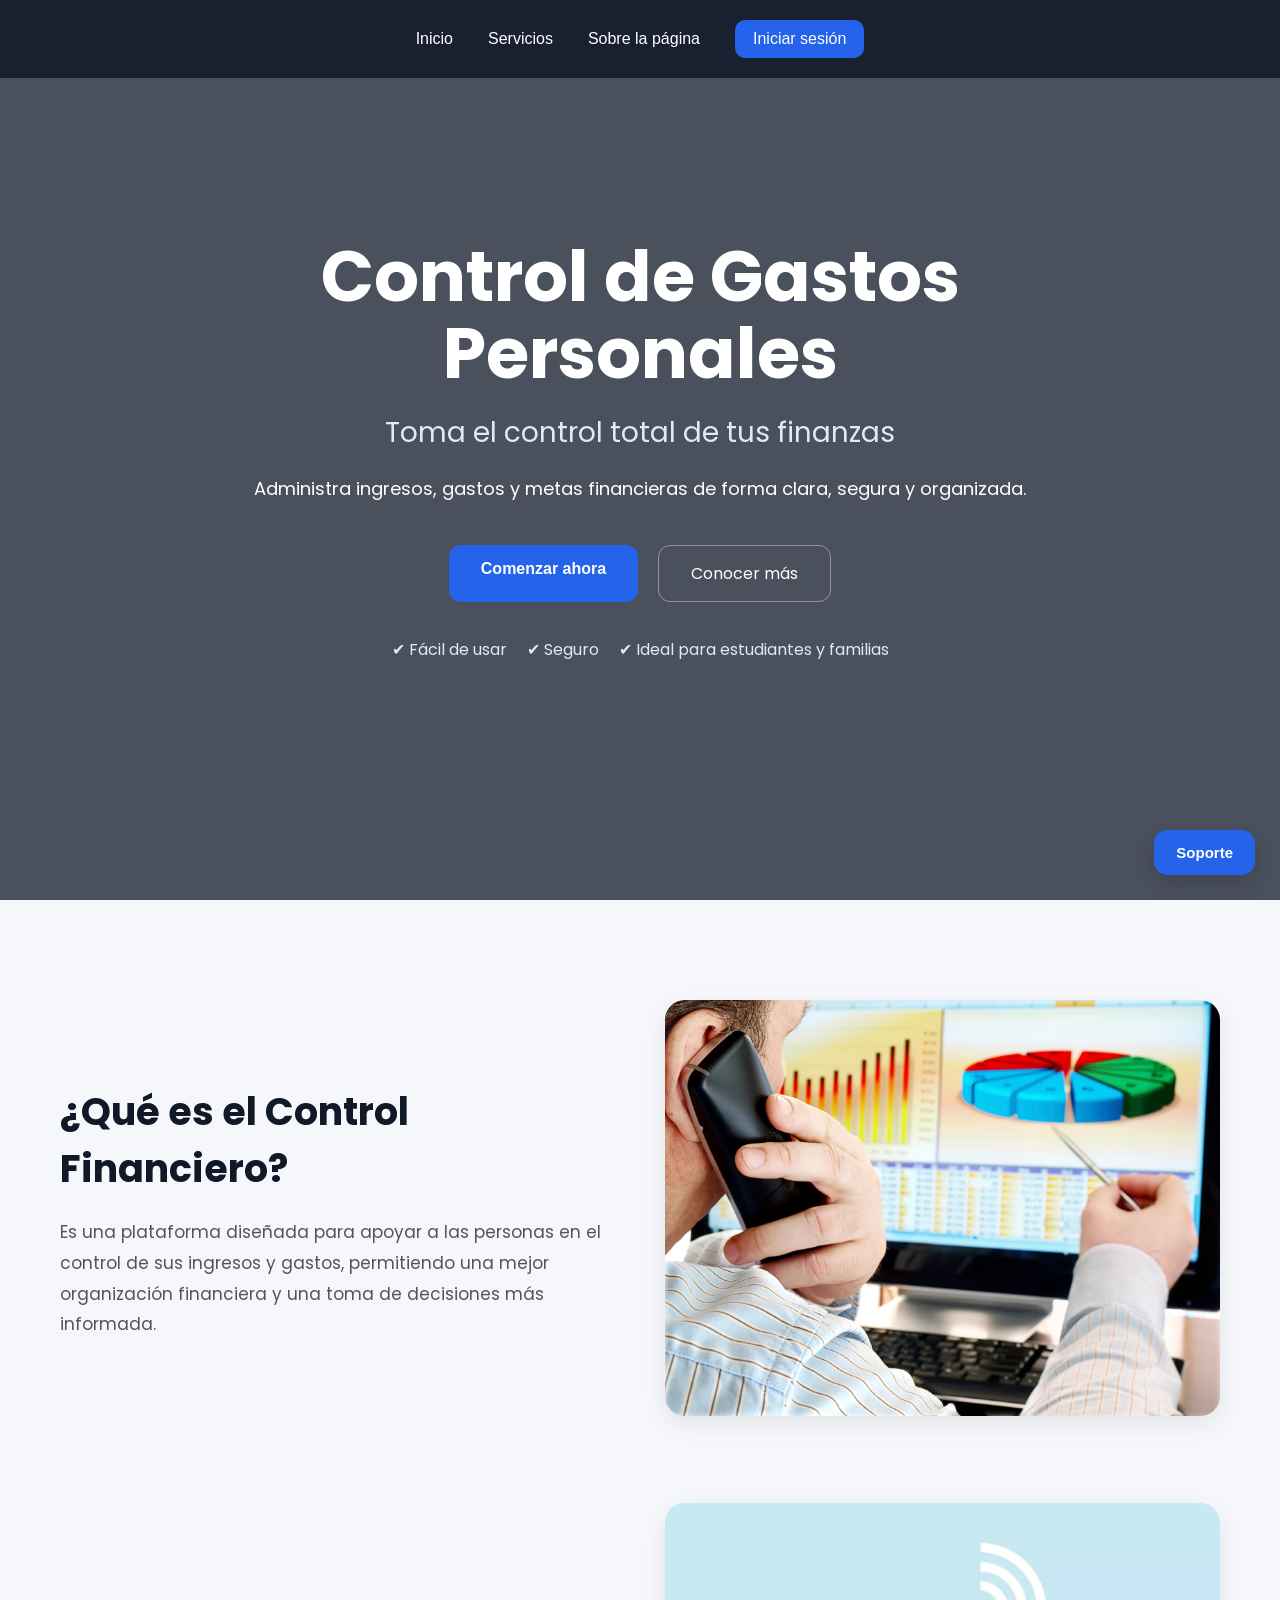
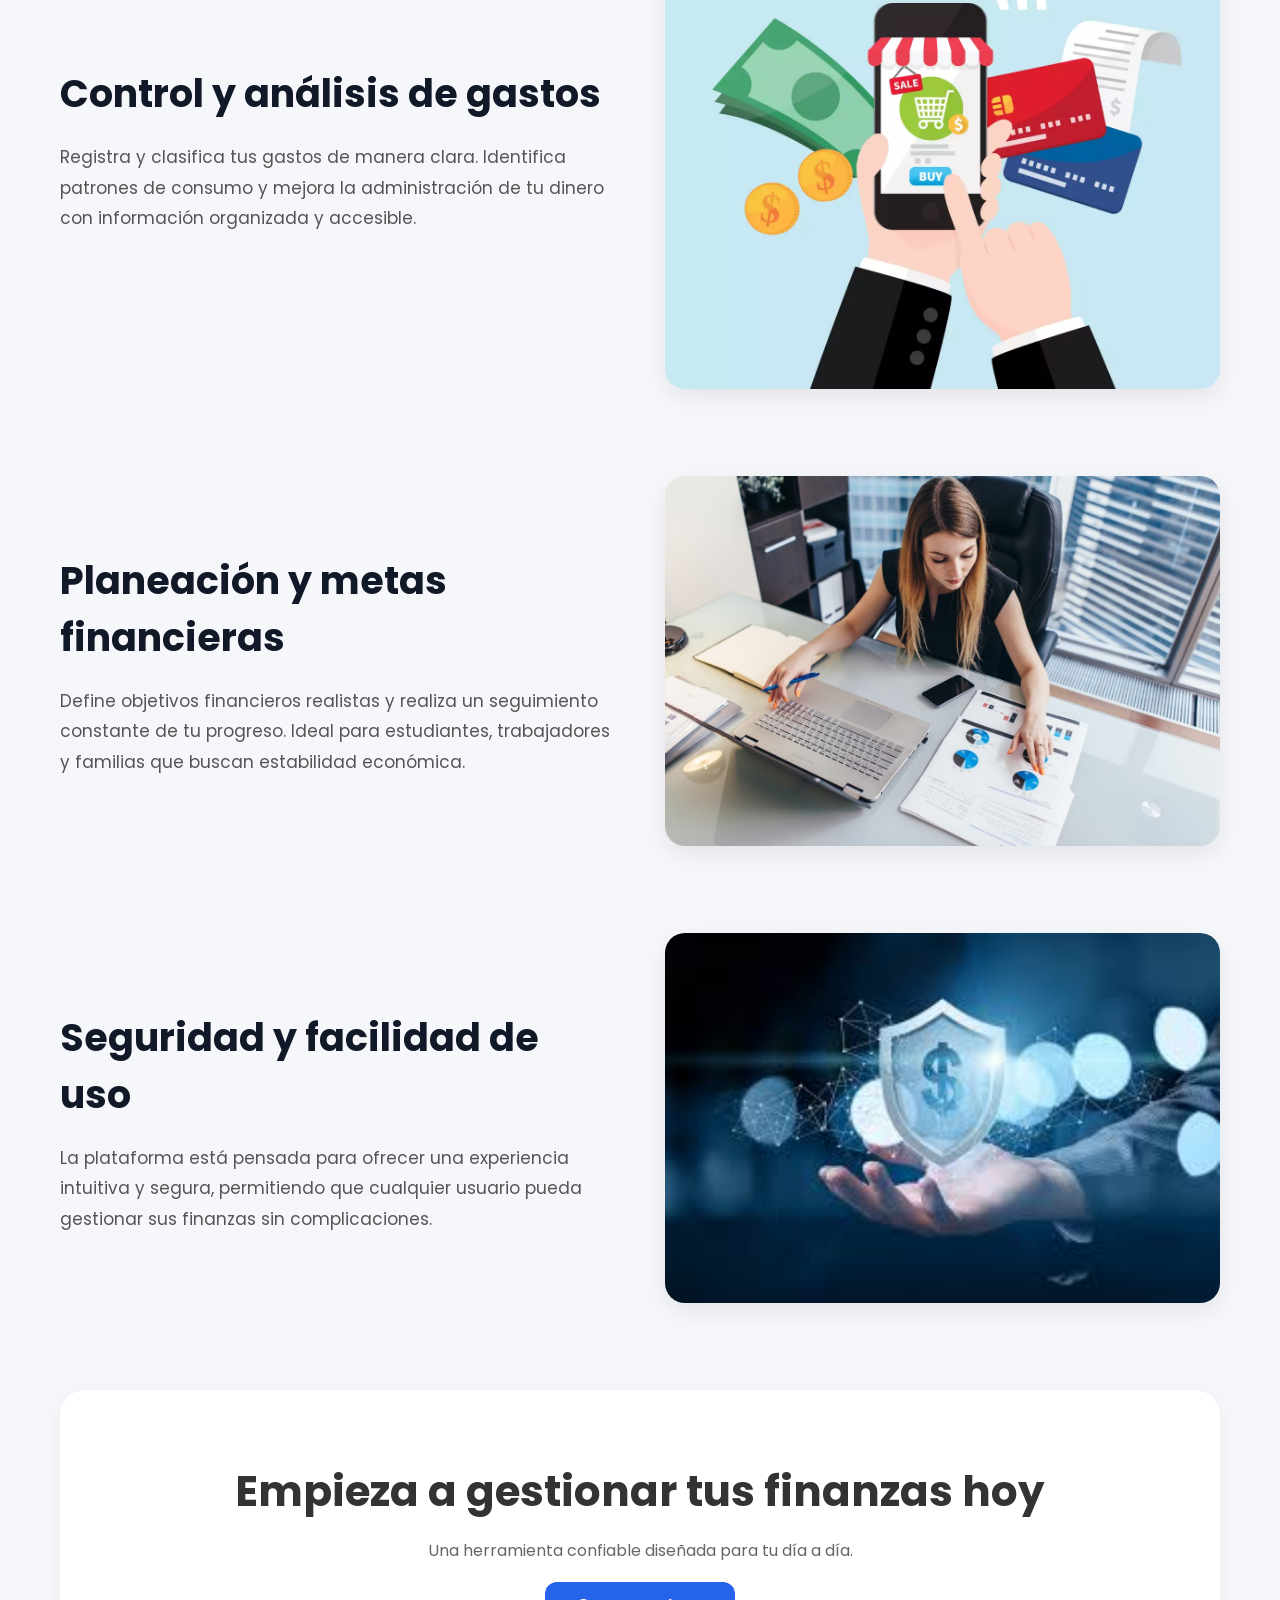
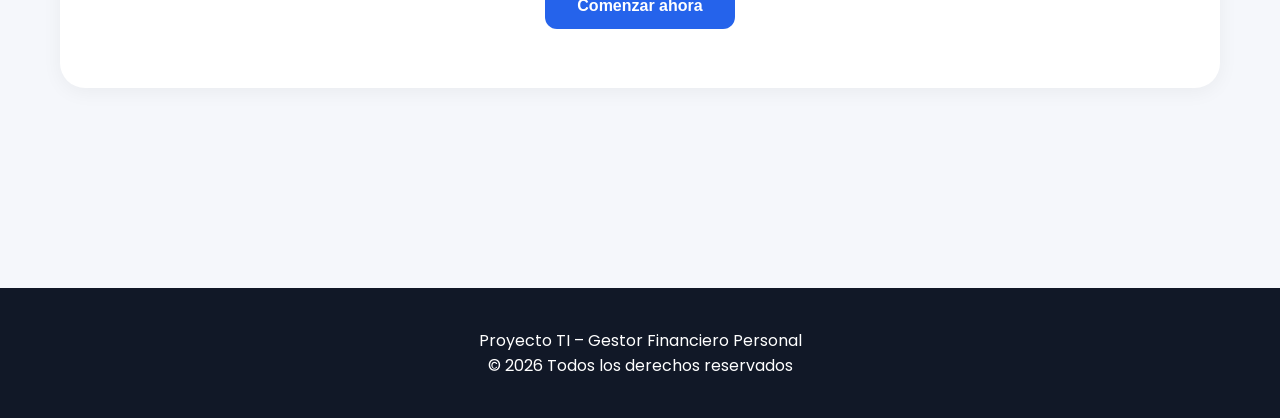
==== commit 490f6453: "updatevisual52dv2.0" ====
--- a/index.html
+++ b/index.html
@@ -17,7 +17,6 @@
 
 <body>
 
-    <!-- BOTON SOPORTE -->
 
     <button id="abrir-soporte" class="boton-soporte">
         Soporte
@@ -25,7 +24,7 @@
 
     <!-- PANEL SOPORTE -->
 
-    <div class="recuadro-soporte" id="recuadro-soporte">
+    <div class="recuadro-soporte oculto" id="recuadro-soporte">
 
         <div class="soporte-header">
 
@@ -66,7 +65,6 @@
 
     </div>
 
-    <!-- NAVBAR -->
 
     <nav class="nav">
 
@@ -81,8 +79,6 @@
         </a>
 
     </nav>
-
-    <!-- HERO -->
 
     <header class="header">
 
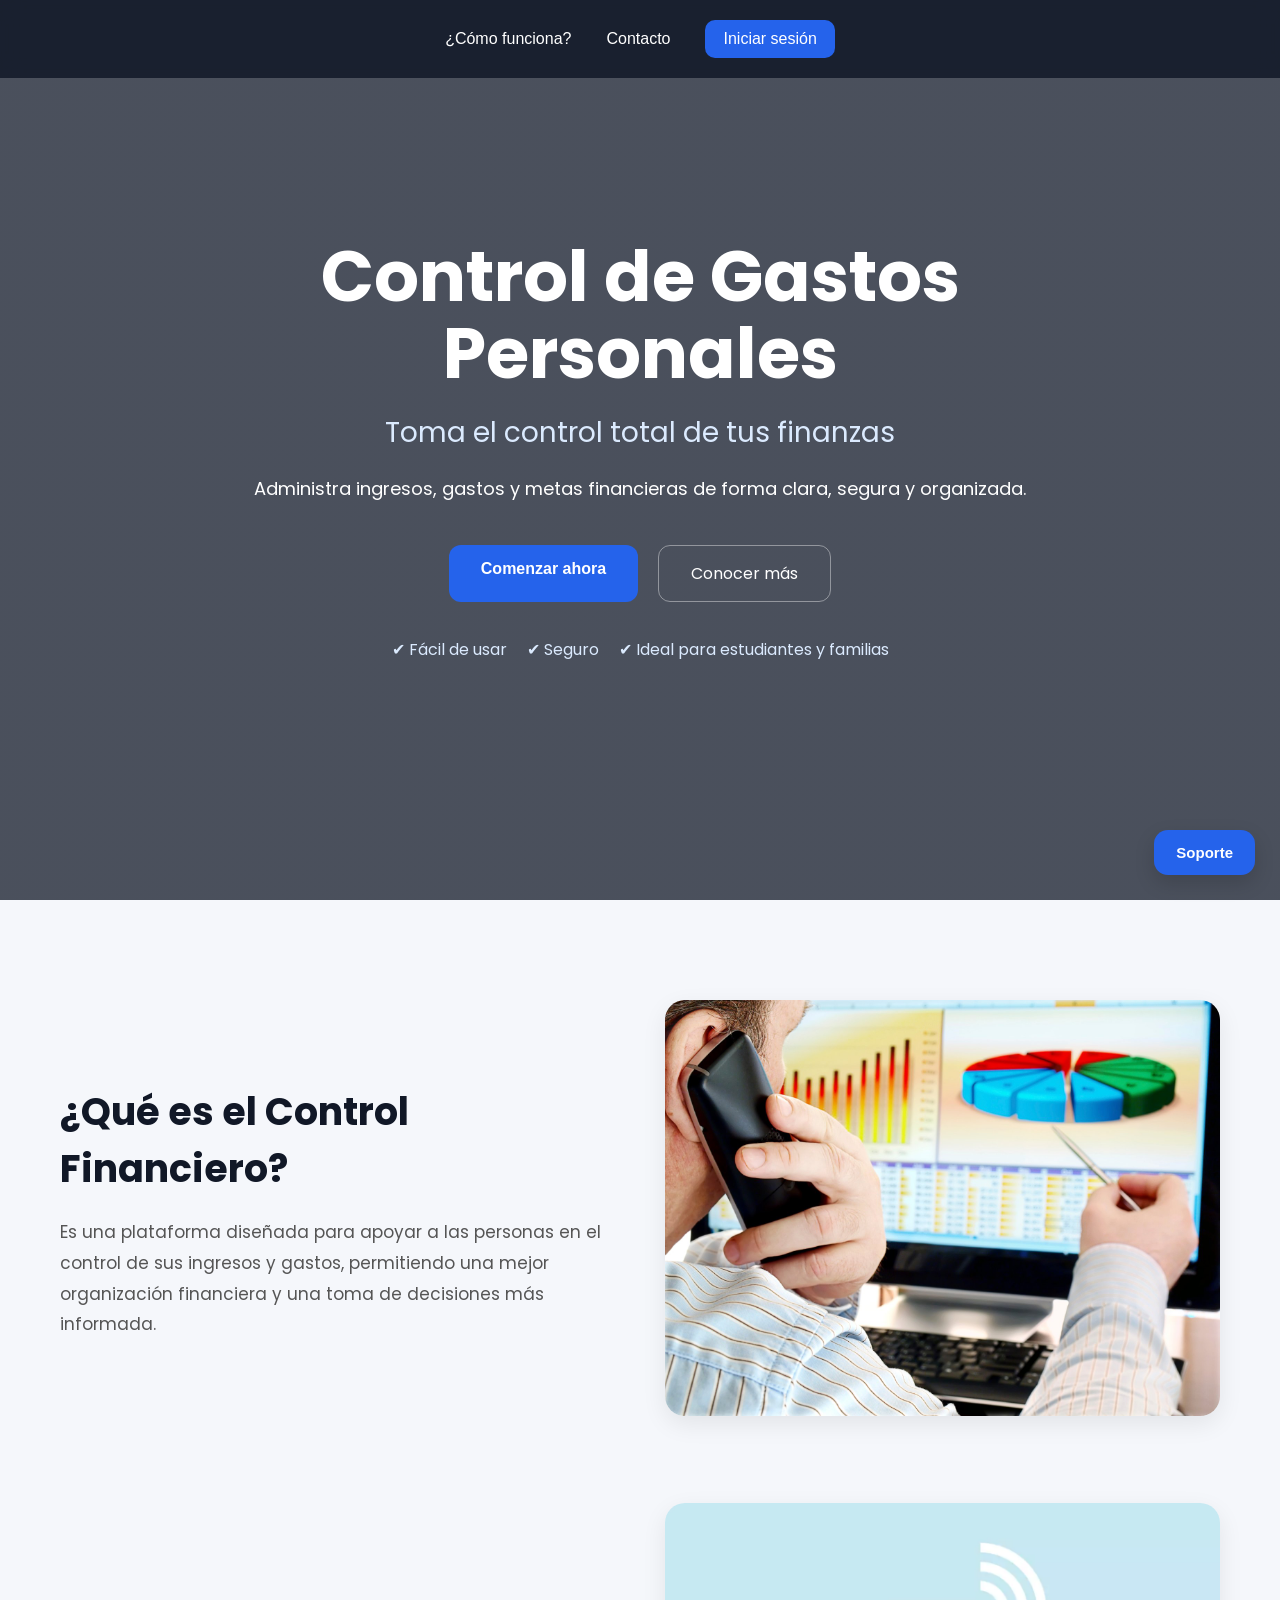
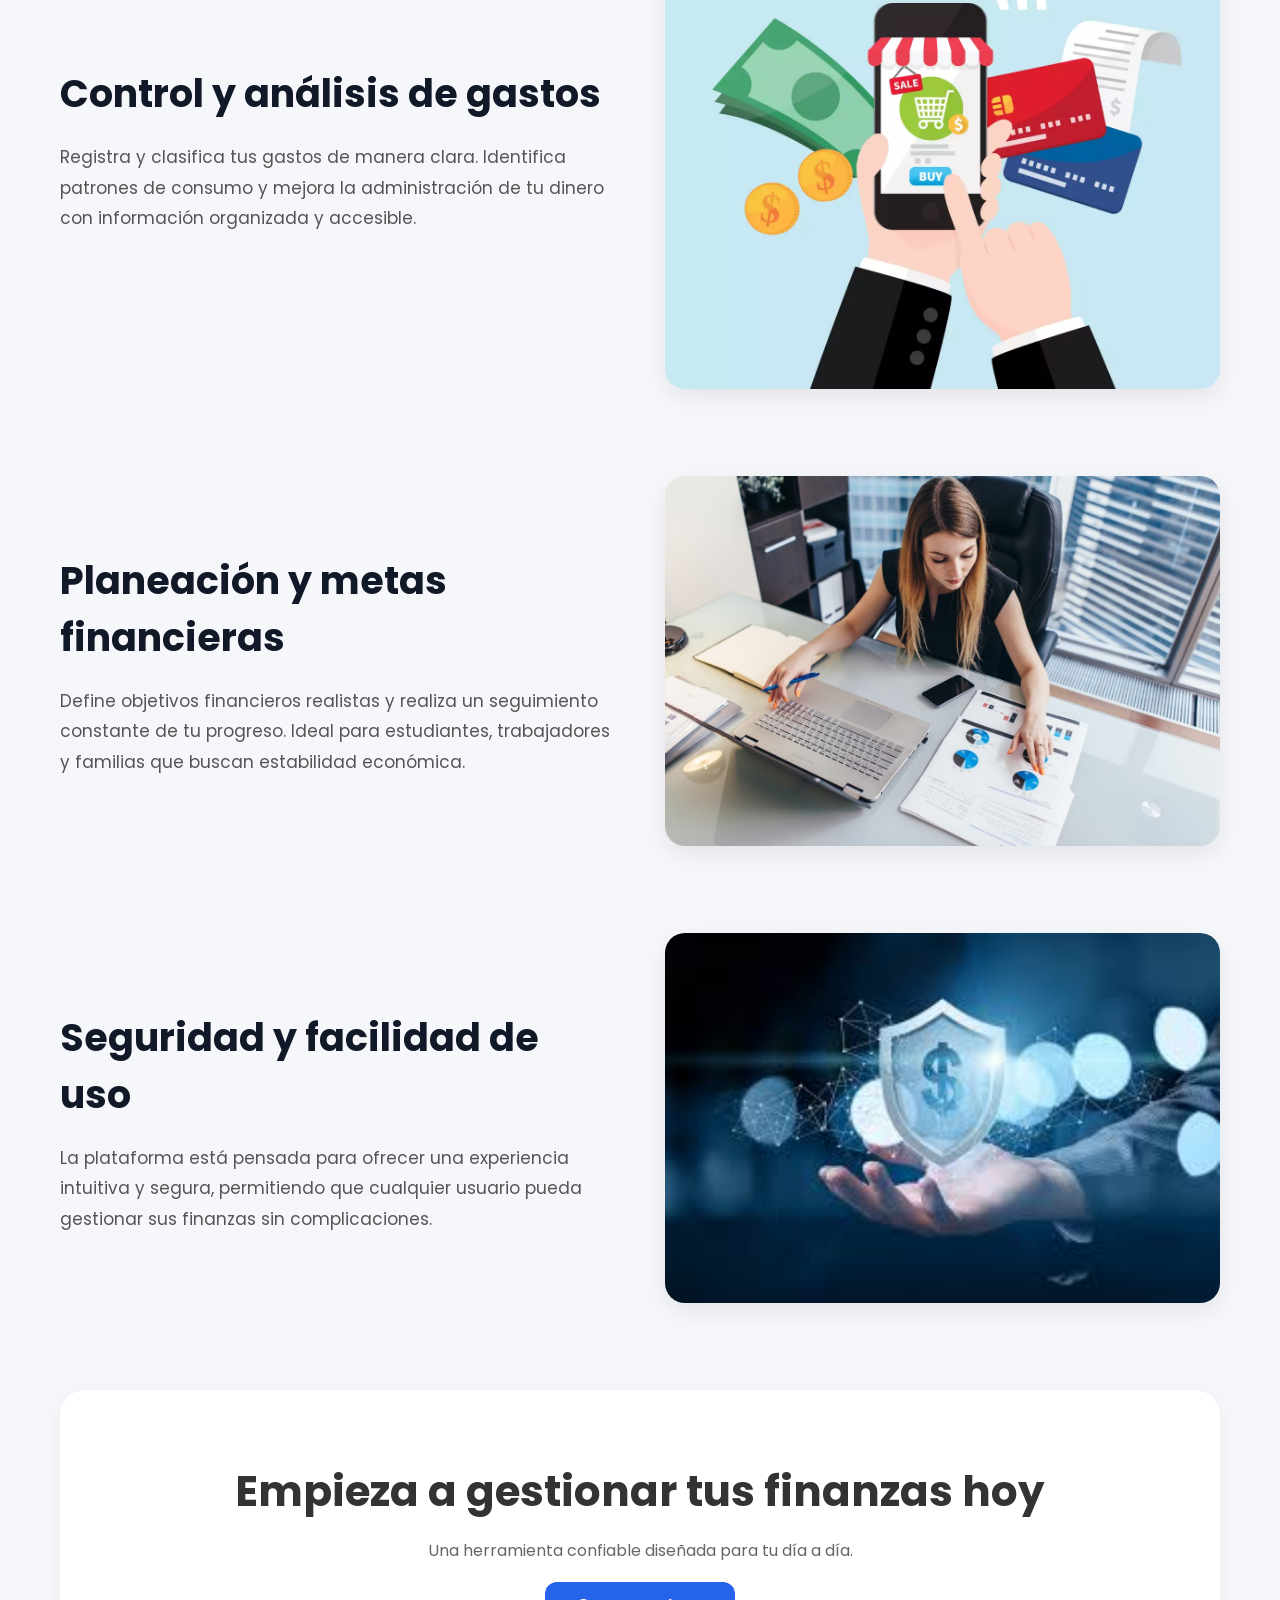
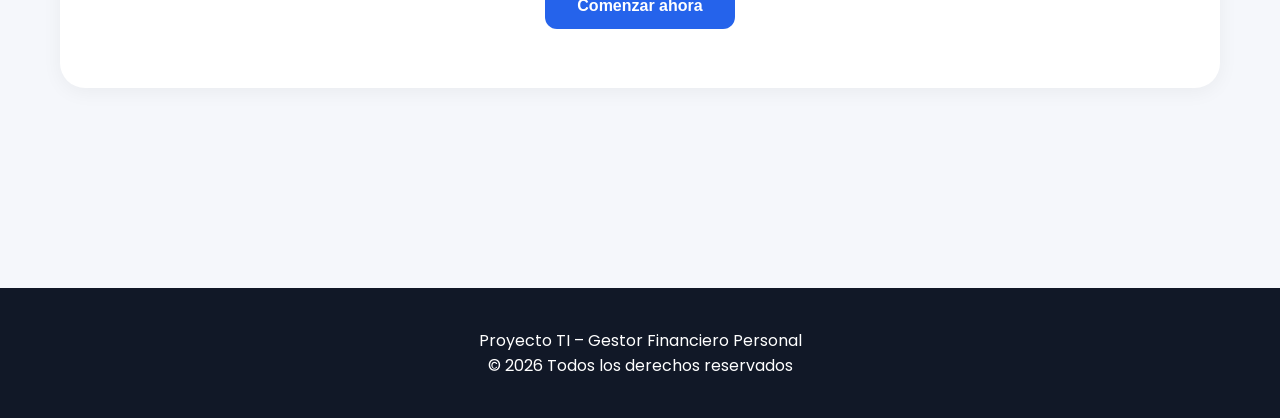
==== commit 6e129396: "infor" ====
--- a/index.html
+++ b/index.html
@@ -5,7 +5,7 @@
 
     <meta charset="UTF-8">
 
-    <title>Control de Gastos Personales</title>
+    <title>GASTICKMX</title>
 
     <meta name="viewport" content="width=device-width, initial-scale=1.0">
 
@@ -22,7 +22,6 @@
         Soporte
     </button>
 
-    <!-- PANEL SOPORTE -->
 
     <div class="recuadro-soporte oculto" id="recuadro-soporte">
 
@@ -66,13 +65,35 @@
     </div>
 
 
+
+    <div class="recuadro-soporte oculto" id="recuadro-contacto">
+
+        <div class="soporte-header">
+
+            <span>Contacto</span>
+
+            <button id="cerrar-contacto">&times;</button>
+
+        </div>
+
+        <div class="soporte-contenido">
+
+            <p><strong>Teléfono:</strong> 56 5137 8091</p>
+
+            <p><strong>WhatsApp:</strong> 55 3649 0454</p>
+
+            <p><strong>Correo:</strong> informes.gastickmx@gmail.com</p>
+
+        </div>
+
+    </div>
+
+
     <nav class="nav">
 
-        <a href="#">Inicio</a>
-
-        <a href="#">Servicios</a>
-
-        <a href="#">Sobre la página</a>
+        <a href="#como-funciona">¿Cómo funciona?</a>
+
+        <a href="#" id="abrir-contacto">Contacto</a>
 
         <a href="#" class="link-login">
             Iniciar sesión
@@ -123,13 +144,11 @@
 
     </header>
 
-    <!-- CONTENIDO -->
-
     <main class="contenedor">
 
         <!-- BLOQUE 1 -->
 
-        <section class="bloque">
+        <section class="bloque" id="como-funciona">
 
             <div class="texto">
 
@@ -284,7 +303,7 @@
             </h2>
 
             <p>
-                El Gestor Financiero Personal es una plataforma digital
+                Gastick es una plataforma digital
                 diseñada para ayudar a las personas a organizar sus ingresos,
                 controlar sus gastos y planificar sus metas financieras
                 de forma clara y segura.
